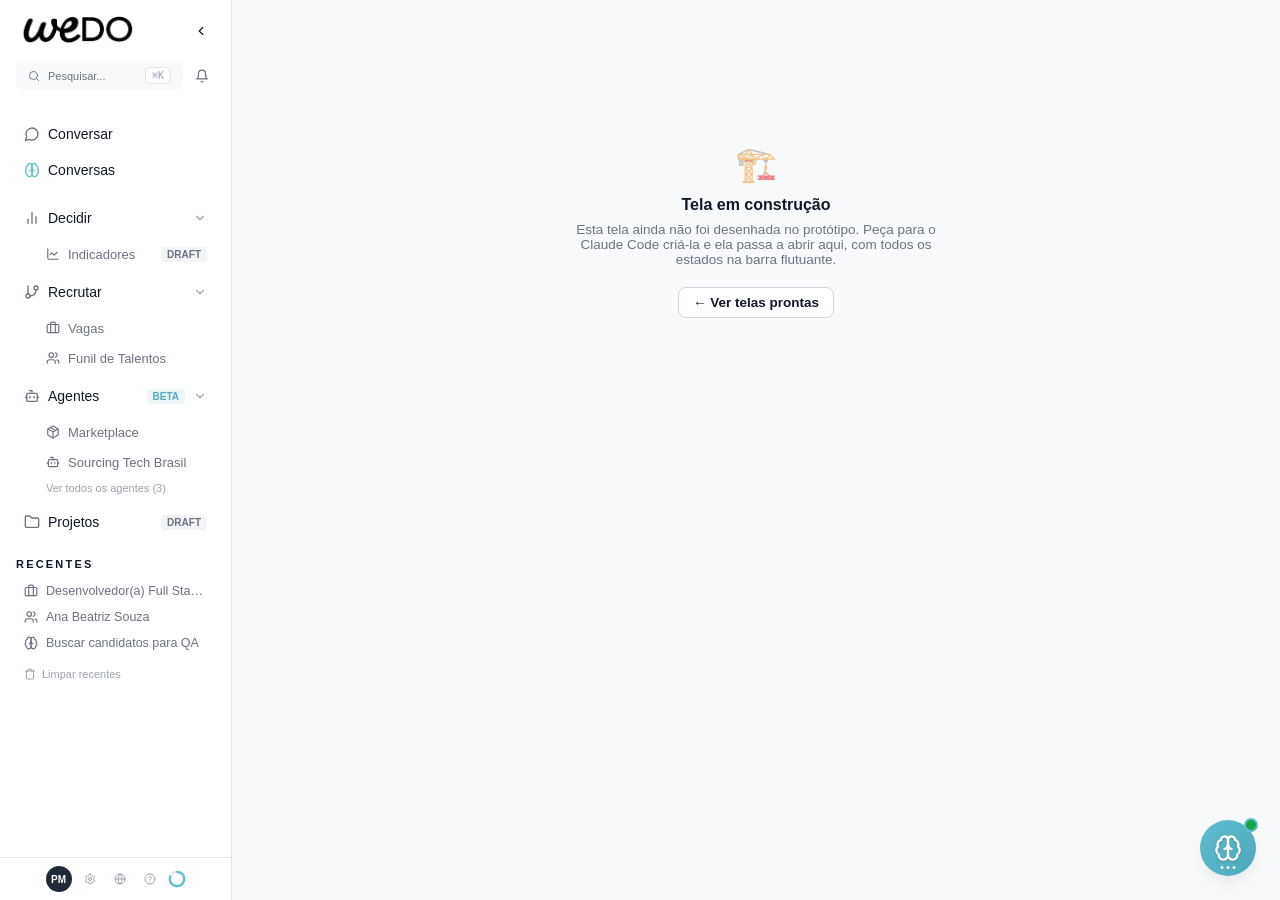
==== telas/_em-construcao.html @ 0477870e "feat: harness inicial do protótipo navegável do produto Bancada de design do produto WeDOTalent em H" ====
<!DOCTYPE html>
<!-- Placeholder navegável: destino dos links de menu cujas telas ainda
     não foram desenhadas. Lê ?titulo= da URL. Mantém o menu real vivo. -->
<html lang="pt-BR">
<head>
  <meta charset="utf-8">
  <meta name="viewport" content="width=device-width, initial-scale=1">
  <title>Em construção — Protótipo WeDOTalent</title>
  <link rel="stylesheet" href="../styles/tokens.css">
  <link rel="stylesheet" href="../styles/base.css">
</head>
<body>
  <div id="shell" data-nav=""></div>
  <div id="tela">
    <div class="empty-state" style="padding-top: 120px">
      <div class="ico">🏗️</div>
      <h3 id="titulo">Tela em construção</h3>
      <p>Esta tela ainda não foi desenhada no protótipo. Peça para o Claude Code criá-la
         e ela passa a abrir aqui, com todos os estados na barra flutuante.</p>
      <a class="btn btn-secondary" href="../index.html">← Ver telas prontas</a>
    </div>
  </div>
  <script src="../screens.js"></script>
  <script src="../scripts/shell.js"></script>
  <script src="../scripts/lia.js"></script>
  <script>
    const titulo = new URL(location.href).searchParams.get("titulo");
    if (titulo) {
      document.getElementById("titulo").textContent = titulo + " — em construção";
      document.title = titulo + " (em construção) — Protótipo WeDOTalent";
      document.getElementById("shell")?.setAttribute("data-nav", titulo);
    }
    Lia.mount({});
  </script>
</body>
</html>
---- styles/tokens.css ----
/* =============================================================
   WeDOTalent — Design Tokens do protótipo do produto (LIA)
   Fonte: design system do ai-ui (monocromático + acentos WeDO)
   REGRA: nenhuma cor hex fora deste arquivo. Use var(--token).
   ============================================================= */

:root {
  /* --- Backgrounds --- */
  --bg-primary: #FFFFFF;
  --bg-secondary: #F9FAFB;
  --bg-tertiary: #F3F4F6;
  --bg-inverse: #1F2937;

  /* --- Bordas --- */
  --border-subtle: #E5E7EB;
  --border-default: #D1D5DB;
  --border-medium: #9CA3AF;

  /* --- Texto --- */
  --text-primary: #111827;
  --text-secondary: #6B7280;
  --text-tertiary: #9CA3AF;
  --text-disabled: #D1D5DB;
  --text-inverse: #FFFFFF;

  /* --- Interação (monocromático) --- */
  --interactive-hover: #F3F4F6;
  --interactive-active: #E5E7EB;
  --focus-ring: rgba(96, 190, 209, 0.35);

  /* --- Acentos WeDO (uso estratégico, ~10% da tela) --- */
  --wedo-cyan: #60BED1;        /* LIA, IA, destaque inteligente */
  --wedo-cyan-dark: #4DA8BB;
  --wedo-cyan-light: #B8E0EA;
  --wedo-cyan-bg: rgba(96, 190, 209, 0.12);
  --wedo-green: #5DA47A;       /* sucesso, aprovação, candidatos */
  --wedo-green-bright: #60D186;
  --wedo-green-bg: rgba(93, 164, 122, 0.12);
  --wedo-orange: #D19960;      /* atenção, warning */
  --wedo-orange-bg: rgba(209, 153, 96, 0.14);
  --wedo-purple: #9860D1;      /* insights, análises IA */
  --wedo-purple-bg: rgba(152, 96, 209, 0.12);
  --wedo-magenta: #D160AB;     /* urgência, prioridade alta */
  --wedo-magenta-bg: rgba(209, 96, 171, 0.12);
  --lia-coral: #C74446;        /* identidade LIA — uso MÍNIMO */
  --lia-coral-hover: #B23B3D;
  --lia-coral-bg: #FEF2F2;
  --status-error: #DC2626;
  --status-error-bg: rgba(220, 38, 38, 0.08);
  --status-warning: #D97706;
  --status-success: #16A34A;
  --brand-blue: #3B82F6;       /* informativo/legado — preferir cyan */
  --brand-blue-bg: rgba(59, 130, 246, 0.10);

  /* --- Sombras --- */
  --shadow-sm: 0 1px 2px 0 rgb(0 0 0 / 0.03);
  --shadow-md: 0 4px 6px -1px rgb(0 0 0 / 0.06);
  --shadow-lg: 0 10px 15px -3px rgb(0 0 0 / 0.08);
  --shadow-float: 0 8px 24px rgb(0 0 0 / 0.14);

  /* --- Tipografia --- */
  --font-sans: -apple-system, BlinkMacSystemFont, "Segoe UI", Inter, Roboto, Arial, sans-serif;
  --font-mono: ui-monospace, SFMono-Regular, Menlo, monospace;
  --text-xs: 11px;
  --text-sm: 12.5px;
  --text-base: 14px;
  --text-lg: 16px;
  --text-xl: 20px;
  --text-2xl: 26px;

  /* --- Espaçamento / raio --- */
  --space-1: 4px;  --space-2: 8px;  --space-3: 12px; --space-4: 16px;
  --space-5: 20px; --space-6: 24px; --space-8: 32px; --space-10: 40px;
  --radius-sm: 6px; --radius-md: 8px; --radius-lg: 12px; --radius-full: 999px;

  /* --- Layout --- */
  --sidebar-width: 232px;
  --topbar-height: 56px;

  /* --- Z-index --- */
  --z-topbar: 30; --z-sidebar: 40; --z-modal: 100; --z-toolbar: 200; --z-toast: 300;
}
---- styles/base.css ----
/* =============================================================
   WeDOTalent — Base + componentes canônicos do protótipo
   Toda tela usa ESTES componentes. Não reinventar estilo local:
   se faltar componente, adicionar aqui (e documentar em docs/COMPONENTS.md).
   ============================================================= */

* { margin: 0; padding: 0; box-sizing: border-box; }
html, body { height: 100%; }
body {
  font-family: var(--font-sans);
  font-size: var(--text-base);
  color: var(--text-primary);
  background: var(--bg-secondary);
  -webkit-font-smoothing: antialiased;
}
a { color: inherit; text-decoration: none; }
button { font: inherit; cursor: pointer; }
::placeholder { color: var(--text-tertiary); }
:focus-visible { outline: none; box-shadow: 0 0 0 3px var(--focus-ring); border-radius: var(--radius-sm); }

/* ---------- Shell — sidebar fiel ao produto (sidebar.tsx) ---------- */
.app { display: flex; min-height: 100vh; }
.sb {
  position: fixed; inset: 0 auto 0 0; width: var(--sidebar-width);
  background: var(--bg-primary); border-right: 1px solid var(--border-subtle);
  display: flex; flex-direction: column; z-index: var(--z-sidebar);
  transition: width .25s cubic-bezier(.4, 0, .2, 1);
}
.sb-head { display: flex; align-items: center; justify-content: space-between; padding: var(--space-4); }
.sb-head img { width: 120px; height: auto; display: block; }
.sb-collapse { background: none; border: none; border-radius: var(--radius-sm); width: 28px; height: 28px;
  display: flex; align-items: center; justify-content: center; color: var(--text-primary); }
.sb-collapse:hover { background: var(--interactive-hover); }
.sb-search-row { display: flex; align-items: center; gap: 6px; padding: 0 var(--space-4) var(--space-3); }
.sb-search { flex: 1; display: flex; align-items: center; gap: var(--space-2); padding: 6px 12px;
  border: none; border-radius: var(--radius-md); background: var(--bg-secondary);
  color: var(--text-secondary); font-size: var(--text-xs); font-family: inherit; }
.sb-search:hover { background: var(--interactive-hover); }
.sb-search span { flex: 1; text-align: left; }
.sb-search kbd { font-size: 10px; color: var(--text-tertiary); font-family: var(--font-mono);
  background: var(--bg-primary); padding: 2px 6px; border-radius: 4px; border: 1px solid var(--border-subtle); }
.sb-bell { background: none; border: none; border-radius: var(--radius-sm); width: 26px; height: 26px;
  display: flex; align-items: center; justify-content: center; color: var(--text-secondary); }
.sb-bell:hover { background: var(--interactive-hover); }
.sb-menu { flex: 1; overflow-y: auto; padding: var(--space-4); }
.sb-section { margin-bottom: var(--space-4); display: flex; flex-direction: column; gap: 4px; }
.sb-item, .sb-sub {
  display: flex; align-items: center; gap: var(--space-2); padding: 6px 8px;
  border-radius: var(--radius-sm); color: var(--text-primary); font-size: 14px; min-height: 32px;
}
.sb-item:hover, .sb-sub:hover { background: var(--interactive-hover); }
.sb-item.active, .sb-sub.active { background: var(--bg-tertiary); font-weight: 600; }
.sb-ico { display: flex; color: var(--text-secondary); flex: none; }
.sb-item.active .sb-ico, .sb-sub.active .sb-ico { color: var(--text-primary); }
.sb-ico.cyan { color: var(--wedo-cyan); }
.sb-lbl { flex: 1; overflow: hidden; text-overflow: ellipsis; white-space: nowrap; }
.sb-chev { color: var(--text-tertiary); display: flex; }
.sb-badge { font-size: 10px; font-weight: 700; padding: 2px 6px; border-radius: 4px;
  background: var(--bg-tertiary); color: var(--text-secondary); flex: none; }
.sb-badge-beta { background: var(--wedo-cyan-bg); color: var(--wedo-cyan-dark); }
.sb-subs { display: flex; flex-direction: column; gap: 2px; margin: 2px 0 4px 22px; }
.sb-sub { font-size: 13px; min-height: 28px; padding: 4px 8px; color: var(--text-secondary); }
.sb-sub.active { color: var(--text-primary); }
.sb-seeall { font-size: var(--text-xs); color: var(--text-tertiary); padding: 4px 8px; }
.sb-seeall:hover { color: var(--text-secondary); }
.sb-recentes { margin-top: var(--space-5); }
.sb-recentes h3 { font-size: var(--text-xs); font-weight: 700; letter-spacing: .2em;
  text-transform: uppercase; margin-bottom: var(--space-2); }
.sb-recent { display: flex; align-items: center; gap: var(--space-2); padding: 4px 8px;
  border-radius: var(--radius-sm); color: var(--text-secondary); font-size: 12.5px; min-height: 26px; }
.sb-recent:hover { background: var(--interactive-hover); color: var(--text-primary); }
.sb-clear { display: flex; align-items: center; gap: 6px; margin-top: var(--space-2);
  padding: 4px 8px; background: none; border: none; font-size: var(--text-xs);
  color: var(--text-tertiary); font-family: inherit; }
.sb-clear:hover { color: var(--text-secondary); }
.sb-foot { display: flex; align-items: center; justify-content: center; gap: 6px;
  padding: 8px 12px; border-top: 1px solid var(--border-subtle); }
.sb-avatar { width: 26px; height: 26px; border-radius: 50%; border: none;
  background: var(--bg-inverse); color: var(--text-inverse); font-size: 10px; font-weight: 700; }
.sb-tool { background: none; border: none; border-radius: var(--radius-sm); width: 24px; height: 24px;
  display: flex; align-items: center; justify-content: center; color: var(--text-tertiary); }
.sb-tool:hover { background: var(--interactive-hover); color: var(--text-secondary); }
.sb-progress { display: flex; }

body.sb-collapsed .sb { width: 64px; }
body.sb-collapsed .sb-lbl, body.sb-collapsed .sb-badge, body.sb-collapsed .sb-chev,
body.sb-collapsed .sb-search-row, body.sb-collapsed .sb-recentes, body.sb-collapsed .sb-subs,
body.sb-collapsed .sb-head img, body.sb-collapsed .sb-seeall { display: none; }
body.sb-collapsed .main { margin-left: 64px; }
body.sb-collapsed .sb-head { justify-content: center; }
body.sb-collapsed .sb-collapse svg { transform: rotate(180deg); }
body.sb-collapsed .sb-foot { flex-direction: column; }

.main { flex: 1; margin-left: var(--sidebar-width); display: flex; flex-direction: column; min-width: 0; }
.content { padding: var(--space-6); max-width: 1280px; width: 100%; }
.page-head { display: flex; align-items: center; gap: var(--space-3); margin-bottom: var(--space-5); }
.page-head h1 { font-size: var(--text-xl); font-weight: 700; letter-spacing: -0.3px; }
.page-head .spacer { flex: 1; }

/* ---------- LIA — bolha + painel (UnifiedChatBubble) ---------- */
.lia-bubble { position: fixed; bottom: 24px; right: 24px; width: 56px; height: 56px; border-radius: 50%;
  border: none; background: linear-gradient(135deg, var(--wedo-cyan), var(--wedo-cyan-dark));
  box-shadow: var(--shadow-lg); display: flex; align-items: center; justify-content: center;
  z-index: 90; transition: transform .15s; }
.lia-bubble:hover { transform: scale(1.06); }
.lia-brain { color: #FFFFFF; display: flex; width: 28px; height: 28px; }
.lia-brain svg { width: 28px; height: 28px; filter: drop-shadow(0 1px 1px rgb(0 0 0 / .2)); }
.lia-dots { position: absolute; bottom: 7px; left: 50%; transform: translateX(-50%); display: flex; gap: 3px; }
.lia-dots i { width: 3px; height: 3px; border-radius: 50%; background: rgb(255 255 255 / .9); }
.lia-status { position: absolute; top: 0; right: 0; width: 10px; height: 10px; border-radius: 50%;
  background: var(--status-success); box-shadow: 0 0 0 2px var(--wedo-cyan); }
.lia-bubble[hidden], .lia-panel[hidden] { display: none; }
.lia-panel { position: fixed; bottom: 24px; right: 24px; width: 400px; max-width: calc(100vw - 48px);
  height: 560px; max-height: calc(100vh - 48px); background: var(--bg-primary);
  border: 1px solid var(--border-subtle); border-radius: var(--radius-lg); box-shadow: var(--shadow-float);
  display: flex; flex-direction: column; z-index: 95; overflow: hidden; }
.lia-panel header { display: flex; align-items: center; gap: var(--space-3);
  padding: var(--space-3) var(--space-4); border-bottom: 1px solid var(--border-subtle); }
.lia-panel-brain { color: var(--wedo-cyan); display: flex; }
.lia-panel-brain svg { width: 22px; height: 22px; }
.lia-panel-title { flex: 1; display: flex; flex-direction: column; line-height: 1.25; }
.lia-panel-title b { font-size: 14px; }
.lia-panel-title span { font-size: var(--text-xs); color: var(--text-tertiary); }
.lia-close { background: none; border: none; border-radius: var(--radius-sm); width: 28px; height: 28px;
  display: flex; align-items: center; justify-content: center; color: var(--text-secondary); }
.lia-close:hover { background: var(--interactive-hover); }
.lia-msgs { flex: 1; overflow-y: auto; padding: var(--space-4);
  display: flex; flex-direction: column; gap: var(--space-2); background: var(--bg-secondary); }
.lia-msg { max-width: 85%; padding: 9px 13px; border-radius: 14px; font-size: 13.5px; line-height: 1.5;
  white-space: pre-wrap; }
.lia-msg.user { align-self: flex-end; background: var(--bg-inverse); color: var(--text-inverse);
  border-bottom-right-radius: 4px; }
.lia-msg.lia { align-self: flex-start; background: var(--bg-primary); border: 1px solid var(--border-subtle);
  color: var(--text-primary); border-bottom-left-radius: 4px; }
.lia-typing { display: inline-flex; gap: 4px; padding: 2px 0; }
.lia-typing i { width: 6px; height: 6px; border-radius: 50%; background: var(--text-tertiary);
  animation: lia-blink 1.2s infinite; }
.lia-typing i:nth-child(2) { animation-delay: .2s; }
.lia-typing i:nth-child(3) { animation-delay: .4s; }
@keyframes lia-blink { 0%, 80%, 100% { opacity: .3; } 40% { opacity: 1; } }
.lia-input-row { display: flex; align-items: center; gap: var(--space-2);
  padding: var(--space-3); border-top: 1px solid var(--border-subtle); background: var(--bg-primary); }
.lia-input { flex: 1; border: 1px solid var(--border-default); border-radius: var(--radius-full);
  padding: 8px 14px; font-size: 13px; font-family: inherit; color: var(--text-primary); }
.lia-input:focus { outline: none; border-color: var(--wedo-cyan); box-shadow: 0 0 0 3px var(--focus-ring); }
.lia-send { width: 34px; height: 34px; border-radius: 50%; border: none; flex: none;
  background: var(--wedo-cyan); color: #FFFFFF; display: flex; align-items: center; justify-content: center; }
.lia-send:hover { background: var(--wedo-cyan-dark); }
@media (prefers-reduced-motion: reduce) { .lia-typing i { animation: none; } }

/* ---------- Botões ---------- */
.btn {
  display: inline-flex; align-items: center; gap: var(--space-2);
  padding: 7px 14px; border-radius: var(--radius-md); border: 1px solid transparent;
  font-size: 13.5px; font-weight: 600; white-space: nowrap; transition: background .12s;
}
.btn-primary { background: var(--text-primary); color: var(--text-inverse); }
.btn-primary:hover { background: var(--bg-inverse); }
.btn-secondary { background: var(--bg-primary); border-color: var(--border-default); color: var(--text-primary); }
.btn-secondary:hover { background: var(--interactive-hover); }
.btn-ghost { background: transparent; color: var(--text-secondary); }
.btn-ghost:hover { background: var(--interactive-hover); color: var(--text-primary); }
.btn-danger { background: var(--status-error); color: var(--text-inverse); }
.btn-ai { background: var(--wedo-cyan-bg); color: var(--wedo-cyan-dark); border-color: var(--wedo-cyan-light); }
.btn-ai:hover { background: var(--wedo-cyan-light); }
.btn-sm { padding: 4px 10px; font-size: var(--text-sm); }
.btn[disabled] { opacity: .5; cursor: not-allowed; }
.icon-btn { background: transparent; border: none; border-radius: var(--radius-sm); padding: 6px; color: var(--text-secondary); }
.icon-btn:hover { background: var(--interactive-hover); color: var(--text-primary); }

/* ---------- Inputs ---------- */
.input, .select {
  width: 100%; padding: 7px 12px; border: 1px solid var(--border-default);
  border-radius: var(--radius-md); font-size: 13.5px; background: var(--bg-primary);
  color: var(--text-primary);
}
.input:focus, .select:focus { border-color: var(--wedo-cyan); box-shadow: 0 0 0 3px var(--focus-ring); outline: none; }
.input.error { border-color: var(--status-error); }
.field { display: flex; flex-direction: column; gap: 5px; }
.field label { font-size: var(--text-sm); font-weight: 600; color: var(--text-secondary); }
.field .hint { font-size: var(--text-xs); color: var(--text-tertiary); }
.field .error-msg { font-size: var(--text-xs); color: var(--status-error); }
.search { position: relative; }
.search .input { padding-left: 32px; }
.search::before { content: "⌕"; position: absolute; left: 10px; top: 6px; color: var(--text-tertiary); font-size: 15px; }

/* ---------- Cards / painéis ---------- */
.card { background: var(--bg-primary); border: 1px solid var(--border-subtle); border-radius: var(--radius-lg); }
.card-pad { padding: var(--space-5); }
.kpis { display: grid; grid-template-columns: repeat(auto-fit, minmax(170px, 1fr)); gap: var(--space-3); }
.kpi { background: var(--bg-primary); border: 1px solid var(--border-subtle); border-radius: var(--radius-lg); padding: var(--space-4); }
.kpi .v { font-size: 22px; font-weight: 800; letter-spacing: -0.5px; }
.kpi .l { font-size: var(--text-xs); font-weight: 600; color: var(--text-secondary); text-transform: uppercase; letter-spacing: .5px; margin-top: 2px; }

/* ---------- Tabela ---------- */
.table-wrap { background: var(--bg-primary); border: 1px solid var(--border-subtle); border-radius: var(--radius-lg); overflow: hidden; }
table.tbl { width: 100%; border-collapse: collapse; font-size: 13.5px; }
.tbl th {
  text-align: left; font-size: var(--text-xs); font-weight: 700; text-transform: uppercase;
  letter-spacing: .6px; color: var(--text-secondary); background: var(--bg-secondary);
  border-bottom: 1px solid var(--border-subtle); padding: 10px var(--space-4);
}
.tbl td { padding: 12px var(--space-4); border-bottom: 1px solid var(--border-subtle); vertical-align: middle; }
.tbl tbody tr:hover { background: var(--bg-secondary); cursor: pointer; }
.tbl tbody tr:last-child td { border-bottom: none; }
.tbl .num { text-align: right; font-variant-numeric: tabular-nums; }
.tbl-footer { display: flex; align-items: center; justify-content: space-between; padding: var(--space-3) var(--space-4); border-top: 1px solid var(--border-subtle); background: var(--bg-primary); font-size: var(--text-sm); color: var(--text-secondary); }

/* ---------- Paginação ---------- */
.pagination { display: flex; align-items: center; gap: var(--space-1); }
.page-btn {
  min-width: 30px; height: 30px; padding: 0 8px; border-radius: var(--radius-sm);
  border: 1px solid transparent; background: transparent; color: var(--text-secondary);
  font-size: var(--text-sm); font-weight: 600;
}
.page-btn:hover { background: var(--interactive-hover); color: var(--text-primary); }
.page-btn.active { background: var(--text-primary); color: var(--text-inverse); }
.page-btn[disabled] { opacity: .4; cursor: default; }

/* ---------- Badges / avatar / chips ---------- */
.badge { display: inline-flex; align-items: center; gap: 4px; font-size: var(--text-xs); font-weight: 700; padding: 3px 9px; border-radius: var(--radius-full); white-space: nowrap; }
.badge-green { background: var(--wedo-green-bg); color: var(--wedo-green); }
.badge-cyan { background: var(--wedo-cyan-bg); color: var(--wedo-cyan-dark); }
.badge-orange { background: var(--wedo-orange-bg); color: var(--wedo-orange); }
.badge-purple { background: var(--wedo-purple-bg); color: var(--wedo-purple); }
.badge-magenta { background: var(--wedo-magenta-bg); color: var(--wedo-magenta); }
.badge-gray { background: var(--bg-tertiary); color: var(--text-secondary); }
.badge-error { background: var(--status-error-bg); color: var(--status-error); }
.badge-ai { background: var(--wedo-cyan-bg); color: var(--wedo-cyan-dark); }
.badge-ai::before { content: "✦"; }
.avatar {
  width: 30px; height: 30px; border-radius: 50%; background: var(--bg-tertiary);
  color: var(--text-secondary); display: inline-flex; align-items: center; justify-content: center;
  font-size: var(--text-xs); font-weight: 700; flex: none;
}
.cell-person { display: flex; align-items: center; gap: var(--space-3); }
.cell-person .nm { font-weight: 600; }
.cell-person .sub { font-size: var(--text-xs); color: var(--text-tertiary); }
.chip { display: inline-flex; align-items: center; gap: 4px; font-size: var(--text-xs); padding: 2px 8px; border-radius: var(--radius-full); background: var(--bg-tertiary); color: var(--text-secondary); }

/* ---------- Tabs ---------- */
.tabs { display: flex; gap: var(--space-1); border-bottom: 1px solid var(--border-subtle); margin-bottom: var(--space-5); }
.tab { padding: 8px 14px; font-size: 13.5px; font-weight: 600; color: var(--text-secondary); border: none; background: none; border-bottom: 2px solid transparent; margin-bottom: -1px; }
.tab:hover { color: var(--text-primary); }
.tab.active { color: var(--text-primary); border-bottom-color: var(--text-primary); }

/* ---------- Estado vazio / erro ---------- */
.empty-state { text-align: center; padding: var(--space-10) var(--space-6); }
.empty-state .ico { font-size: 34px; margin-bottom: var(--space-3); opacity: .5; }
.empty-state h3 { font-size: var(--text-lg); margin-bottom: var(--space-2); }
.empty-state p { color: var(--text-secondary); font-size: 13.5px; max-width: 400px; margin: 0 auto var(--space-5); }
.error-banner {
  display: flex; align-items: center; gap: var(--space-3);
  background: var(--status-error-bg); border: 1px solid var(--status-error);
  color: var(--status-error); border-radius: var(--radius-md);
  padding: var(--space-3) var(--space-4); font-size: 13.5px; font-weight: 500;
}

/* ---------- Skeleton (carregando) ---------- */
.skeleton { background: linear-gradient(90deg, var(--bg-tertiary) 25%, var(--border-subtle) 50%, var(--bg-tertiary) 75%); background-size: 200% 100%; animation: shimmer 1.4s infinite; border-radius: var(--radius-sm); color: transparent !important; user-select: none; }
.skeleton * { visibility: hidden; }
@keyframes shimmer { to { background-position: -200% 0; } }
@media (prefers-reduced-motion: reduce) { .skeleton { animation: none; } }

/* ---------- Modal ---------- */
.modal-overlay { position: fixed; inset: 0; background: rgb(0 0 0 / 0.5); display: flex; align-items: center; justify-content: center; z-index: var(--z-modal); }
.modal { background: var(--bg-primary); border-radius: var(--radius-lg); box-shadow: var(--shadow-lg); width: min(560px, calc(100vw - 48px)); max-height: 85vh; overflow: auto; }
.modal header { display: flex; align-items: center; justify-content: space-between; padding: var(--space-5) var(--space-6) 0; }
.modal header h2 { font-size: var(--text-lg); }
.modal .modal-body { padding: var(--space-5) var(--space-6); display: flex; flex-direction: column; gap: var(--space-4); }
.modal footer { display: flex; justify-content: flex-end; gap: var(--space-2); padding: 0 var(--space-6) var(--space-5); }

/* ---------- Toolbar de páginas (filtros acima da tabela) ---------- */
.page-actions { display: flex; align-items: center; gap: var(--space-3); margin-bottom: var(--space-4); flex-wrap: wrap; }
.page-actions .search { width: 280px; }
.page-actions .spacer { flex: 1; }

/* ---------- Barra flutuante do protótipo (proto.js) ---------- */
.proto-bar {
  position: fixed; bottom: 18px; left: 50%; transform: translateX(-50%);
  background: var(--bg-inverse); color: var(--text-inverse);
  border-radius: var(--radius-full); box-shadow: var(--shadow-float);
  display: flex; align-items: center; gap: 2px; padding: 5px;
  z-index: var(--z-toolbar); font-size: var(--text-sm); max-width: calc(100vw - 32px);
  overflow-x: auto; scrollbar-width: none;
}
.proto-bar::-webkit-scrollbar { display: none; }
.proto-bar .pb-label { padding: 0 10px; font-weight: 700; color: var(--wedo-cyan-light); white-space: nowrap; }
.proto-bar button {
  background: transparent; border: none; color: rgb(255 255 255 / 0.75);
  padding: 6px 12px; border-radius: var(--radius-full); font-size: var(--text-sm);
  font-weight: 600; white-space: nowrap;
}
.proto-bar button:hover { background: rgb(255 255 255 / 0.12); color: var(--text-inverse); }
.proto-bar button.active { background: var(--wedo-cyan); color: var(--bg-inverse); }
.proto-bar .pb-sep { width: 1px; height: 18px; background: rgb(255 255 255 / 0.2); margin: 0 4px; flex: none; }
.proto-bar.collapsed button:not(.pb-toggle), .proto-bar.collapsed .pb-label, .proto-bar.collapsed .pb-sep { display: none; }

/* ---------- Responsivo mínimo ---------- */
@media (max-width: 900px) {
  .sidebar { display: none; }
  .main { margin-left: 0; }
  .content { padding: var(--space-4); }
}
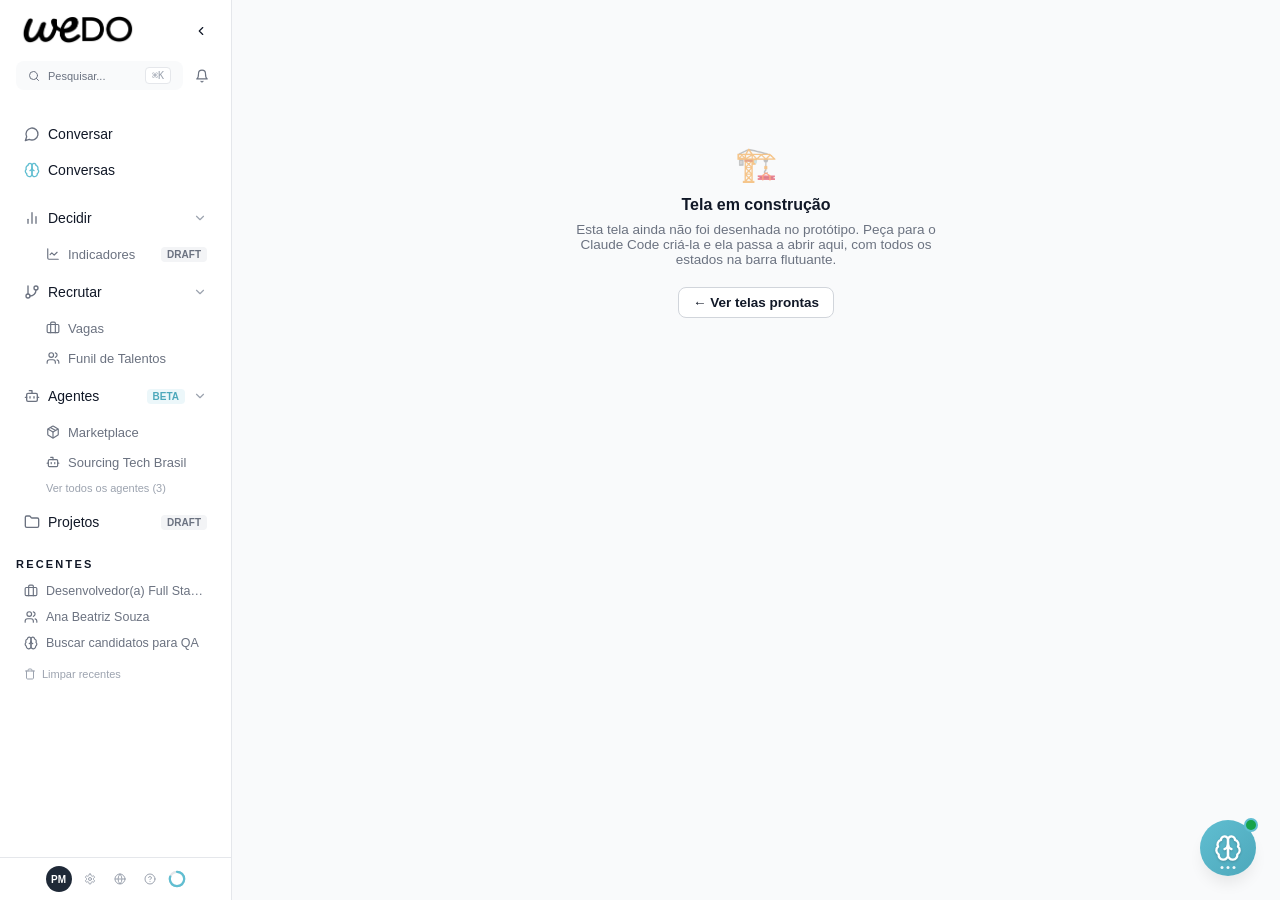
==== commit 7795b9ed: "feat(conversas): painel de histórico de conversas (réplica do IASidebar) Abre colado à sidebar em qu" ====
--- a/telas/_em-construcao.html
+++ b/telas/_em-construcao.html
@@ -22,6 +22,7 @@
   </div>
   <script src="../screens.js"></script>
   <script src="../scripts/shell.js"></script>
+  <script src="../scripts/conversas.js"></script>
   <script src="../scripts/lia.js"></script>
   <script>
     const titulo = new URL(location.href).searchParams.get("titulo");
--- a/styles/tokens.css
+++ b/styles/tokens.css
@@ -42,6 +42,8 @@
   --wedo-purple-bg: rgba(152, 96, 209, 0.12);
   --wedo-magenta: #D160AB;     /* urgência, prioridade alta */
   --wedo-magenta-bg: rgba(209, 96, 171, 0.12);
+  --wedo-amber: #F59E0B;       /* análises, warning vibrante */
+  --wedo-amber-hover: #D97706;
   --lia-coral: #C74446;        /* identidade LIA — uso MÍNIMO */
   --lia-coral-hover: #B23B3D;
   --lia-coral-bg: #FEF2F2;
--- a/styles/base.css
+++ b/styles/base.css
@@ -5,6 +5,7 @@
    ============================================================= */
 
 * { margin: 0; padding: 0; box-sizing: border-box; }
+[hidden] { display: none !important; }
 html, body { height: 100%; }
 body {
   font-family: var(--font-sans);
@@ -302,3 +303,96 @@
   .main { margin-left: 0; }
   .content { padding: var(--space-4); }
 }
+
+/* ---------- Conversas — painel IASidebar (conversas.js) ---------- */
+.cv-panel { position: fixed; top: 0; bottom: 0; left: var(--sidebar-width); width: 280px;
+  background: var(--bg-primary); border-right: 1px solid var(--border-subtle);
+  box-shadow: var(--shadow-md); z-index: 35; display: flex; flex-direction: column;
+  transform: translateX(-16px); opacity: 0; pointer-events: none; transition: transform .2s, opacity .2s; }
+.cv-panel.open { transform: none; opacity: 1; pointer-events: auto; }
+body.sb-collapsed .cv-panel { left: 64px; }
+.cv-head { display: flex; align-items: center; justify-content: space-between; padding: 12px 16px; }
+.cv-head-l { display: flex; align-items: center; gap: 8px; font-size: 14px; }
+.cv-head-l svg { color: var(--wedo-cyan); }
+.cv-collapse { border: none; background: none; padding: 4px; border-radius: 6px; color: var(--text-secondary);
+  cursor: pointer; display: flex; }
+.cv-collapse:hover { background: var(--interactive-hover); color: var(--text-primary); }
+.cv-new { padding: 0 12px 8px; }
+.cv-new a { display: flex; align-items: center; gap: 8px; padding: 8px 12px; border-radius: 8px;
+  background: var(--bg-inverse); color: var(--text-inverse); font-size: 13.5px; font-weight: 500; }
+.cv-new a:hover { opacity: .92; }
+.cv-tools { display: flex; align-items: center; gap: 4px; padding: 0 12px 8px; position: relative; }
+.cv-search { flex: 1; display: flex; align-items: center; gap: 8px; padding: 6px 8px;
+  border-radius: 6px; background: var(--bg-secondary); color: var(--text-tertiary); }
+.cv-search input { flex: 1; border: none; background: none; outline: none; font-size: 12px;
+  font-family: inherit; color: var(--text-primary); min-width: 0; }
+.cv-search .cv-clear { border: none; background: none; color: var(--text-tertiary); cursor: pointer; display: flex; padding: 0; }
+.cv-tools > button { border: none; background: none; padding: 6px; border-radius: 6px;
+  color: var(--text-secondary); cursor: pointer; display: flex; }
+.cv-tools > button:hover, .cv-tools > button.on { background: var(--interactive-hover); color: var(--text-primary); }
+.cv-tools > button.on { color: var(--wedo-cyan-dark); }
+.cv-list { flex: 1; overflow-y: auto; padding: 0 4px 12px; }
+.cv-section { font-size: 10px; font-weight: 700; color: var(--text-tertiary); letter-spacing: .15em;
+  text-transform: uppercase; opacity: .7; padding: 12px 12px 4px; }
+.cv-row { position: relative; }
+.cv-row-btn { display: flex; flex-direction: column; gap: 3px; width: 100%; padding: 7px 26px 7px 12px;
+  border-radius: 8px; }
+.cv-row-btn:hover { background: var(--interactive-hover); }
+.cv-title { display: flex; align-items: center; gap: 6px; min-width: 0; }
+.cv-title .tt { font-size: 12px; font-weight: 500; color: var(--text-primary);
+  overflow: hidden; text-overflow: ellipsis; white-space: nowrap; flex: 1; }
+.cv-unread { flex: none; width: 16px; height: 16px; border-radius: 50%; background: var(--wedo-cyan);
+  color: #FFF; font-size: 10px; font-weight: 700; display: flex; align-items: center; justify-content: center; }
+.cv-pin { flex: none; color: var(--text-tertiary); display: flex; }
+.cv-meta { display: flex; align-items: center; gap: 6px; }
+.ct-chip { font-size: 10px; font-weight: 500; padding: 2px 6px; border-radius: 999px; }
+.ct-blue { background: rgb(59 130 246 / .15); color: var(--brand-blue); }
+.ct-purple { background: rgb(152 96 209 / .15); color: var(--wedo-purple); }
+.ct-amber { background: rgb(245 158 11 / .15); color: var(--wedo-amber-hover); }
+.ct-slate, .ct-gray { background: var(--bg-tertiary); color: var(--text-tertiary); }
+.cv-time { font-size: 10.5px; color: var(--text-tertiary); }
+.cv-more { position: absolute; right: 6px; top: 12px; border: none; background: none; padding: 4px;
+  border-radius: 4px; color: var(--text-tertiary); cursor: pointer; display: flex; opacity: 0; }
+.cv-row:hover .cv-more { opacity: 1; }
+.cv-more:hover { background: var(--bg-tertiary); color: var(--text-secondary); }
+.cv-note { display: flex; align-items: flex-start; gap: 8px; text-align: left; width: calc(100% - 24px);
+  margin: 2px 12px 6px; padding: 8px 10px; border-radius: 8px; border: 1px solid rgb(245 158 11 / .2);
+  background: rgb(245 158 11 / .1); cursor: pointer; font-family: inherit; }
+.cv-note svg { color: var(--wedo-amber-hover); flex: none; margin-top: 1px; }
+.cv-note span { font-size: 11.5px; color: var(--wedo-amber-hover); line-height: 1.4;
+  display: -webkit-box; -webkit-line-clamp: 2; -webkit-box-orient: vertical; overflow: hidden; }
+.cv-ctx { position: absolute; right: 8px; top: 30px; z-index: 60; min-width: 172px;
+  background: var(--bg-primary); border: 1px solid var(--border-subtle); border-radius: 8px;
+  box-shadow: var(--shadow-lg); padding: 4px 0; }
+.cv-ctx button { width: 100%; display: flex; align-items: center; gap: 8px; padding: 6px 12px;
+  border: none; background: none; font-size: 12px; color: var(--text-secondary); cursor: pointer;
+  font-family: inherit; text-align: left; }
+.cv-ctx button:hover { background: var(--interactive-hover); }
+.cv-ctx button.danger { color: var(--status-error); }
+.cv-ctx button.danger:hover { background: var(--status-error-bg); }
+.cv-ctx kbd { margin-left: auto; font-size: 10px; color: var(--text-tertiary); font-family: var(--font-mono); }
+.cv-ctx-sep { border-top: 1px solid var(--border-subtle); margin: 4px 0; }
+.cv-ctx-label { font-size: 10px; font-weight: 700; text-transform: uppercase; letter-spacing: .08em;
+  color: var(--text-tertiary); padding: 6px 12px 2px; }
+.cv-filtermenu { top: 100%; right: 12px; }
+.cv-rename { font-size: 12px; font-weight: 500; font-family: inherit; border: 1px solid var(--wedo-cyan);
+  border-radius: 4px; padding: 1px 6px; outline: none; width: 100%; }
+.cv-noteedit { padding: 4px 12px 8px; }
+.cv-noteedit textarea { width: 100%; border: 1px solid var(--border-default); border-radius: 6px;
+  font-size: 12px; padding: 6px 8px; min-height: 48px; font-family: inherit; resize: none; outline: none; }
+.cv-noteedit .r { display: flex; justify-content: flex-end; gap: 4px; margin-top: 4px; }
+.cv-noteedit .c { border: none; background: none; font-size: 10px; color: var(--text-tertiary);
+  padding: 2px 8px; cursor: pointer; font-family: inherit; }
+.cv-noteedit .s { border: none; background: none; font-size: 10px; color: var(--wedo-cyan-dark);
+  font-weight: 600; padding: 2px 8px; cursor: pointer; font-family: inherit; }
+.cv-empty { text-align: center; padding: 56px 24px; }
+.cv-empty .circ { width: 56px; height: 56px; border-radius: 50%; background: var(--bg-tertiary);
+  display: flex; align-items: center; justify-content: center; margin: 0 auto 16px; color: var(--text-tertiary); }
+.cv-empty .t1 { font-size: 12px; font-weight: 500; color: var(--text-primary); }
+.cv-empty .t2 { font-size: 11px; color: var(--text-tertiary); margin-top: 4px; }
+
+/* toasts (compartilhado) */
+.toast-box { position: fixed; bottom: 76px; right: 24px; z-index: 400; display: flex; flex-direction: column; gap: 8px; }
+.toast { background: var(--bg-inverse); color: var(--text-inverse); font-size: 13px; padding: 10px 16px;
+  border-radius: 10px; box-shadow: var(--shadow-float); animation: toast-in .2s ease-out; }
+@keyframes toast-in { from { opacity: 0; transform: translateY(8px); } to { opacity: 1; transform: none; } }
